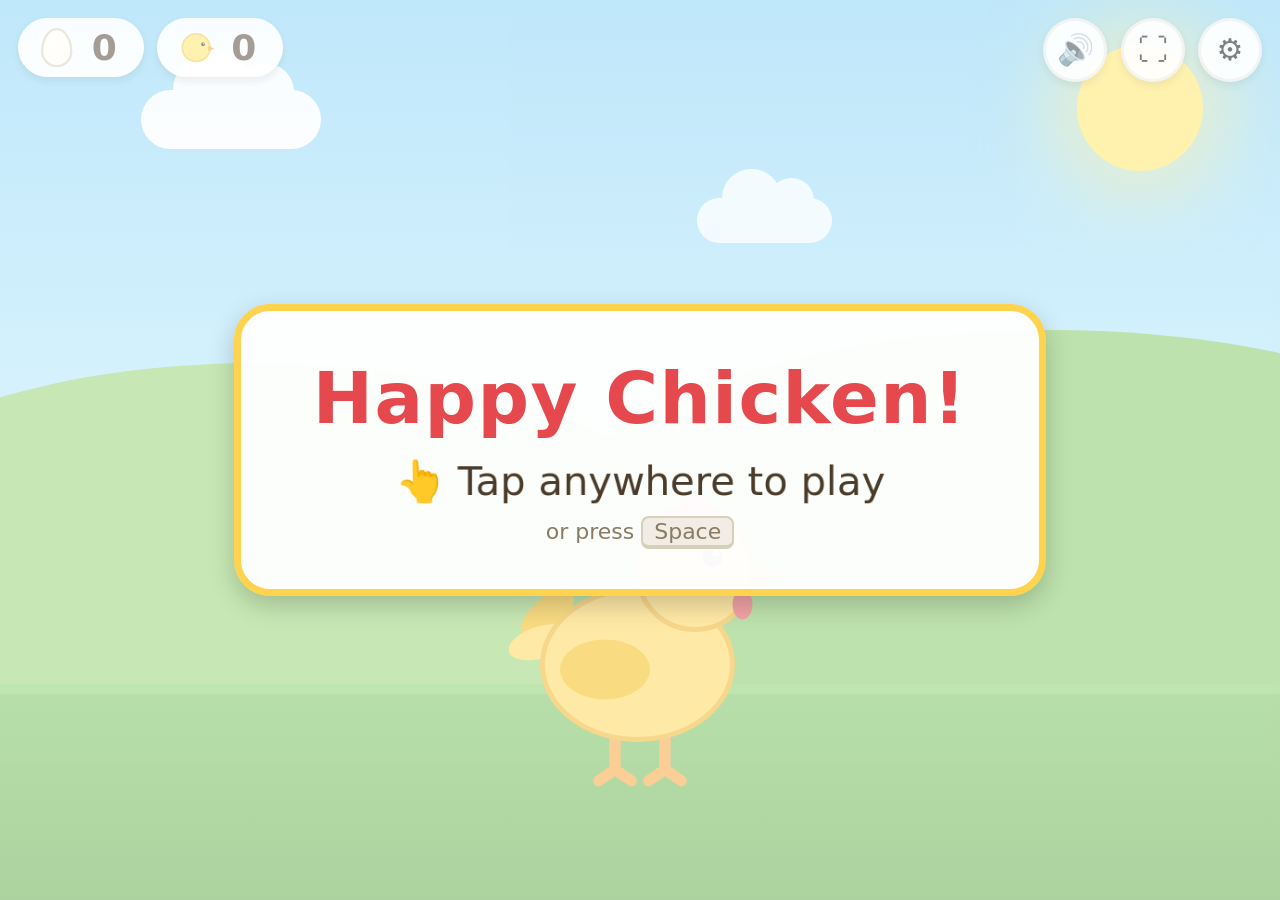
==== index.html @ ad61b9e2 "Happy Chicken! v1 — tap/Space to lay eggs, eggs hatch into chicks Original-art HTML5 game for little" ====
<!DOCTYPE html>
<html lang="en">
<head>
<meta charset="utf-8">
<!-- Convenience only: lets people type just http://LAN-IP:8080 on phones and TVs.
     The real game lives in happy-chicken.html. -->
<meta http-equiv="refresh" content="0; url=happy-chicken.html">
<title>Happy Chicken!</title>
</head>
<body>
<p><a href="happy-chicken.html">Play Happy Chicken!</a></p>
</body>
</html>
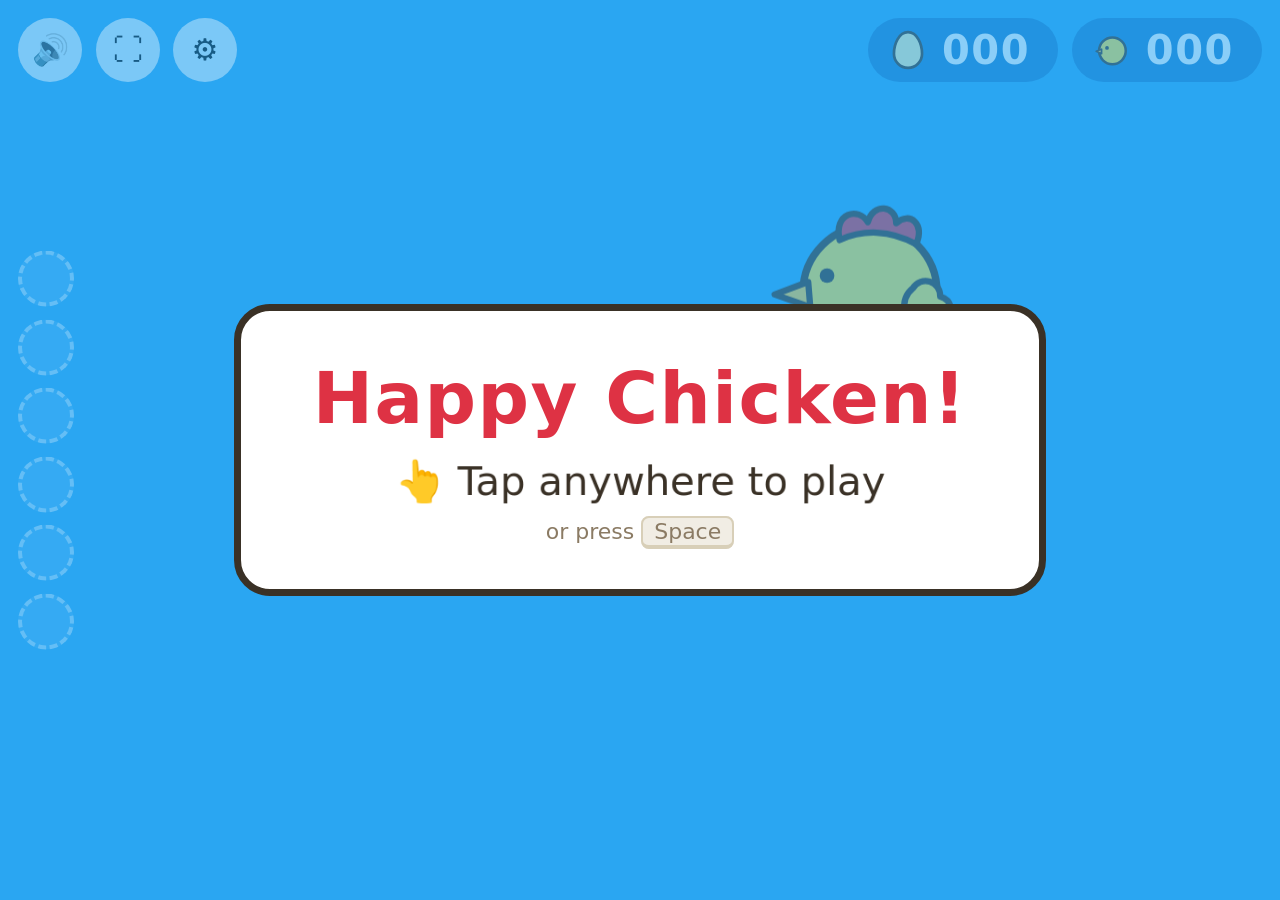
==== commit 029dcf85: "Rename landing page link to Happy Mrs. Chicken" ====
--- a/index.html
+++ b/index.html
@@ -5,9 +5,9 @@
 <!-- Convenience only: lets people type just http://LAN-IP:8080 on phones and TVs.
      The real game lives in happy-chicken.html. -->
 <meta http-equiv="refresh" content="0; url=happy-chicken.html">
-<title>Happy Chicken!</title>
+<title>Happy Mrs. Chicken!</title>
 </head>
 <body>
-<p><a href="happy-chicken.html">Play Happy Chicken!</a></p>
+<p><a href="happy-chicken.html">Play Happy Mrs. Chicken!</a></p>
 </body>
 </html>
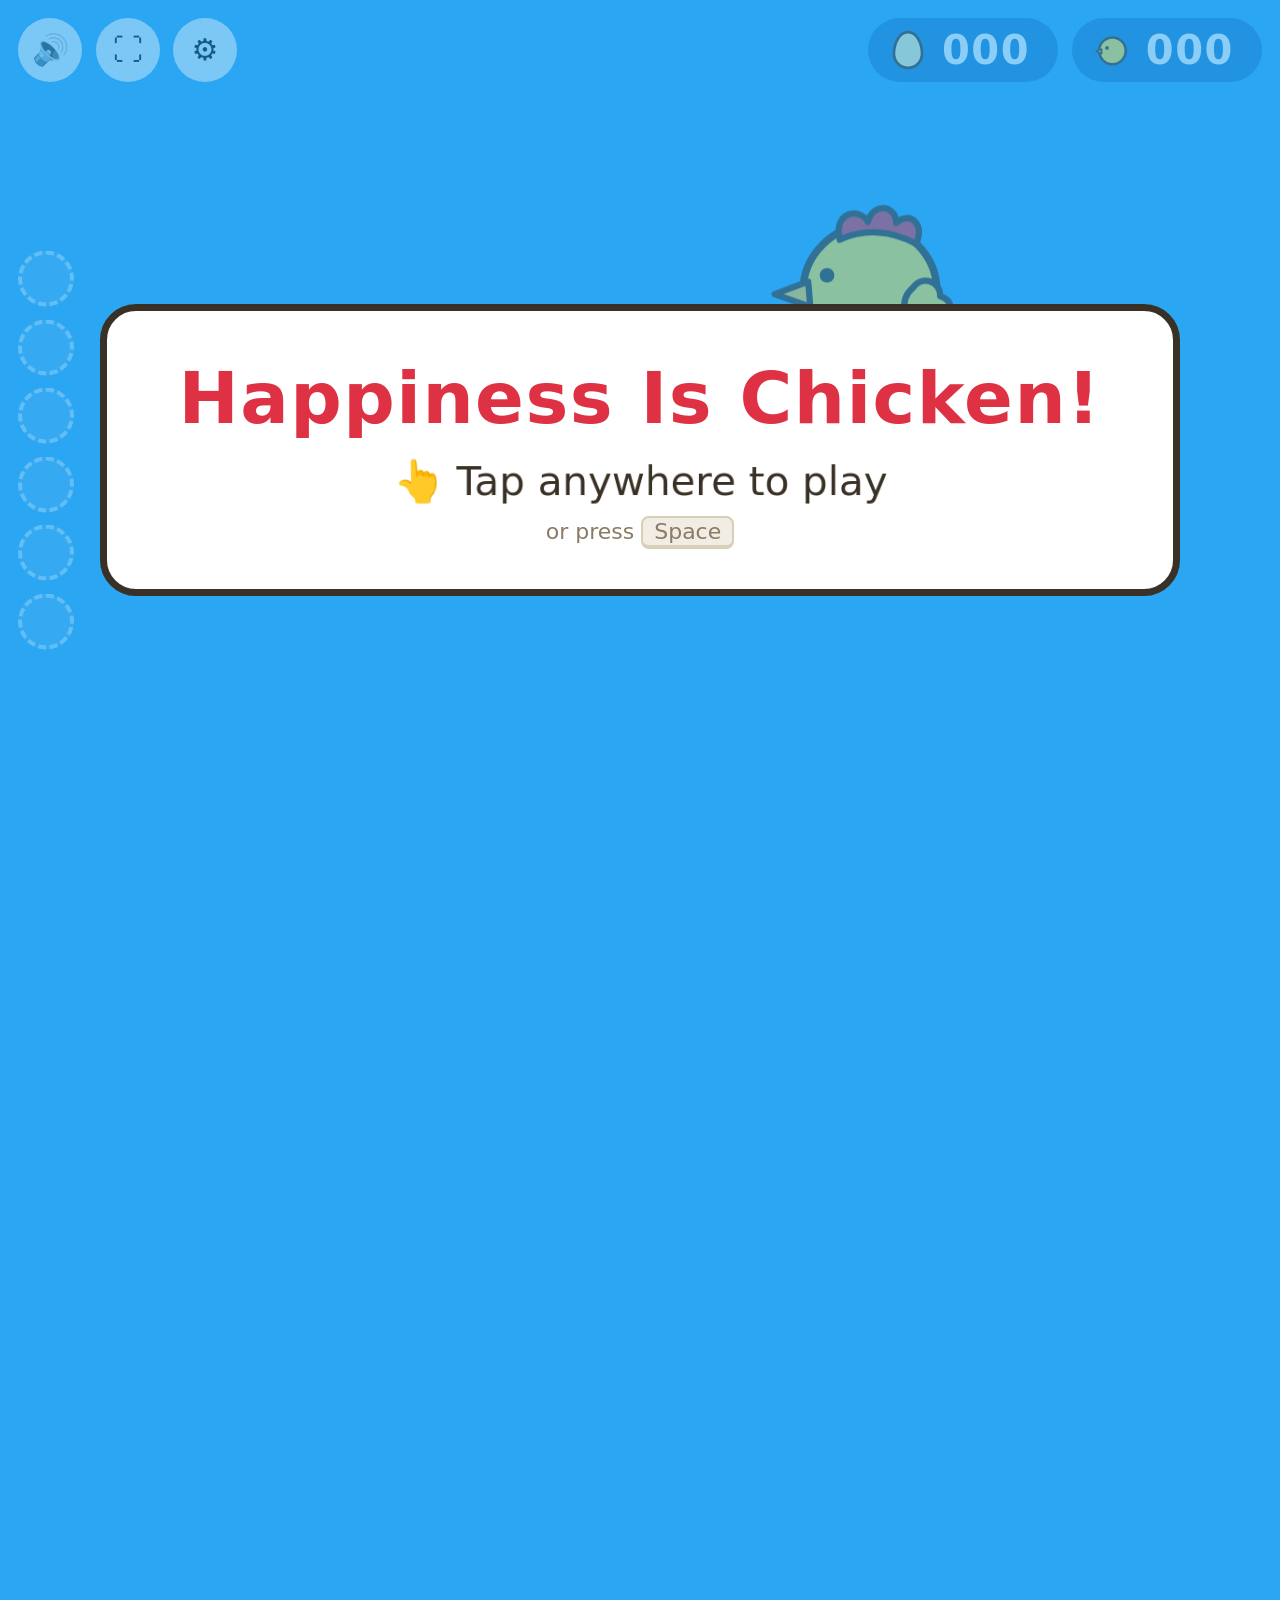
==== commit 0a80443d: "Rename game to "Happiness Is Chicken"; README private-use notice The game page is now happiness-is-c" ====
--- a/index.html
+++ b/index.html
@@ -2,12 +2,13 @@
 <html lang="en">
 <head>
 <meta charset="utf-8">
+<meta name="color-scheme" content="only light">
 <!-- Convenience only: lets people type just http://LAN-IP:8080 on phones and TVs.
-     The real game lives in happy-chicken.html. -->
-<meta http-equiv="refresh" content="0; url=happy-chicken.html">
-<title>Happy Mrs. Chicken!</title>
+     The real game lives in happiness-is-chicken.html. -->
+<meta http-equiv="refresh" content="0; url=happiness-is-chicken.html">
+<title>Happiness Is Chicken!</title>
 </head>
 <body>
-<p><a href="happy-chicken.html">Play Happy Mrs. Chicken!</a></p>
+<p><a href="happiness-is-chicken.html">Play Happiness Is Chicken!</a></p>
 </body>
 </html>
